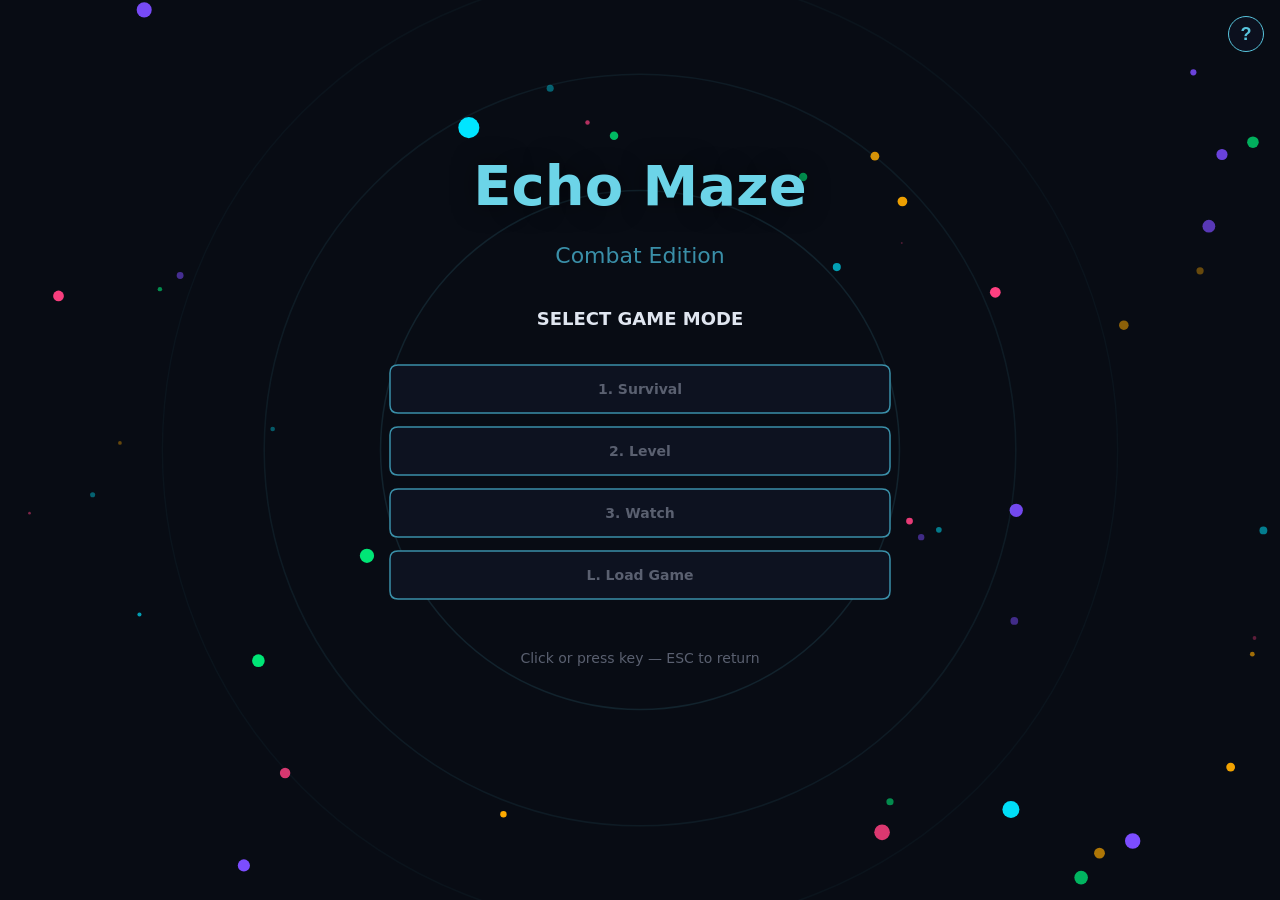
==== echo-maze/index.html @ 065cedd4 "Add Echo Maze: Browser Edition game" ====
<!DOCTYPE html>
<html lang="en">
<head>
  <meta charset="UTF-8">
  <meta name="viewport" content="width=device-width, initial-scale=1.0">
  <title>Echo Maze: Browser Edition</title>
  <link rel="stylesheet" href="styles.css">
</head>
<body>
  <div id="game-container">
    <canvas id="game-canvas"></canvas>
  </div>

  <!-- Help Button -->
  <button id="help-btn" title="功能介绍">?</button>

  <!-- Help Modal -->
  <div id="help-overlay">
    <div id="help-modal">
      <div id="help-header">
        <span>🎮 游戏功能</span>
        <button id="help-close">&times;</button>
      </div>
      <div id="help-body">
        <div class="help-section">
          <div class="help-title">▸ 游戏模式</div>
          <div class="help-text">
            <span class="key">1</span> Survival — 生存模式，无限迷宫杀敌<br>
            <span class="key">2</span> Level — 关卡模式，到达金色目标点获胜<br>
            <span class="key">3</span> Watch — AI 自动观战
          </div>
        </div>

        <div class="help-section">
          <div class="help-title">▸ 操作键位</div>
          <div class="help-text">
            <span class="key">W A S D</span> 移动<br>
            <span class="key">Space</span> 声呐脉冲（照亮周围地图）<br>
            <span class="key">Shift</span> 冲刺（可撞破墙壁）<br>
            <span class="key">N</span> 射击（弹射子弹）<br>
            <span class="key">S</span> 保存存档 · <span class="key">L</span> 读取存档<br>
            <span class="key">ESC</span> 返回菜单<br>
            <span class="key">R</span> 死亡/胜利后返回菜单
          </div>
        </div>

        <div class="help-section">
          <div class="help-title">▸ 特殊道具 <span class="help-note">（拾取后按压对应数字键使用）</span></div>
          <div class="help-text">
            <span class="key" style="background:#00bfff33;border-color:#00bfff">1</span>
            <span style="color:#00bfff">护盾 Shield</span> — 激活后 3~5 秒内碰触敌人即消灭<br>
            <span class="key" style="background:#ff880033;border-color:#ff8800">2</span>
            <span style="color:#ff8800">散射 Scatter</span> — 前 2 发子弹分裂为 6 颗，第 3 发碰壁散射<br>
            <span class="key" style="background:#ffdd0033;border-color:#ffdd00">3</span>
            <span style="color:#ffdd00">加速 Boost</span> — 2 秒内 Shift 提速 +40%，能耗减半<br>
            <span class="key" style="background:#cc44ff33;border-color:#cc44ff">4</span>
            <span style="color:#cc44ff">传送 Teleport</span> — 随机传送到地图任意位置（附赠声呐）
          </div>
        </div>

        <div class="help-section">
          <div class="help-title">▸ 难度与开关</div>
          <div class="help-text">
            <span style="color:#4fe34f">Easy</span> / <span style="color:#ffdd00">Normal</span> / <span style="color:#ff3b4a">Hard</span> — 影响敌人速度、视野衰减、道具掉落率<br>
            <span style="color:#58c4dd">Bright Mode</span> — 全地图常亮视野<br>
            <span style="color:#58c4dd">God Mode</span> — 无限能量、免费声呐/冲刺
          </div>
        </div>

        <div class="help-section" style="border-top:1px solid #1e2640;padding-top:10px;margin-top:6px">
          <div class="help-text" style="color:#5a6070;font-size:12px">
            道具通过地图随机刷新或击杀敌人掉落获取<br>
            每种道具最多持有一个，拾取同种会替换
          </div>
        </div>
      </div>
    </div>
  </div>

  <script src="game.js"></script>
</body>
</html>
---- echo-maze/styles.css ----
html, body {
  margin: 0;
  padding: 0;
  height: 100%;
  background: #0a0a1a;
  color: #eefaff;
  font-family: Inter, system-ui, sans-serif;
  overflow: hidden;
}
#game-container {
  position: relative;
  width: 100%;
  height: 100%;
}
canvas {
  width: 100%;
  height: 100%;
  display: block;
  background: #050608;
}

/* ─── Help Button ─── */
#help-btn {
  position: fixed;
  top: 16px;
  right: 16px;
  width: 36px;
  height: 36px;
  border-radius: 50%;
  border: 1.5px solid #58c4dd;
  background: rgba(13, 18, 32, 0.85);
  color: #58c4dd;
  font-size: 18px;
  font-weight: bold;
  cursor: pointer;
  z-index: 100;
  transition: background 0.2s, box-shadow 0.2s;
}
#help-btn:hover {
  background: rgba(88, 196, 221, 0.15);
  box-shadow: 0 0 12px rgba(88, 196, 221, 0.3);
}

/* ─── Help Modal ─── */
#help-overlay {
  position: fixed;
  inset: 0;
  background: rgba(0, 0, 0, 0.65);
  z-index: 200;
  display: none;
  align-items: center;
  justify-content: center;
}
#help-overlay.show {
  display: flex;
}

#help-modal {
  width: min(520px, 90vw);
  max-height: 82vh;
  background: #0d1220;
  border: 1px solid #1e2640;
  border-radius: 12px;
  box-shadow: 0 12px 48px rgba(0, 0, 0, 0.6);
  overflow: hidden;
  animation: modalIn 0.2s ease-out;
}
@keyframes modalIn {
  from { opacity: 0; transform: translateY(-16px) scale(0.96); }
  to   { opacity: 1; transform: translateY(0) scale(1); }
}

#help-header {
  display: flex;
  justify-content: space-between;
  align-items: center;
  padding: 14px 20px;
  border-bottom: 1px solid #1e2640;
  font-size: 18px;
  font-weight: bold;
  color: #6cd4e8;
}

#help-close {
  width: 30px;
  height: 30px;
  border-radius: 6px;
  border: none;
  background: transparent;
  color: #5a6070;
  font-size: 22px;
  cursor: pointer;
  transition: color 0.15s, background 0.15s;
  line-height: 1;
}
#help-close:hover {
  color: #e0e6f0;
  background: rgba(255,255,255,0.06);
}

#help-body {
  padding: 14px 20px 20px;
  overflow-y: auto;
  max-height: calc(82vh - 56px);
}

.help-section {
  margin-bottom: 12px;
}
.help-title {
  font-size: 14px;
  font-weight: bold;
  color: #58c4dd;
  margin-bottom: 4px;
}
.help-note {
  font-weight: normal;
  font-size: 12px;
  color: #5a6070;
}
.help-text {
  font-size: 13px;
  color: #b0b8c8;
  line-height: 1.75;
}

.key {
  display: inline-block;
  min-width: 18px;
  padding: 0 5px;
  margin: 0 1px;
  border-radius: 4px;
  border: 1px solid #3a8fa8;
  background: rgba(88,196,221,0.1);
  color: #58c4dd;
  font-size: 11px;
  font-weight: bold;
  text-align: center;
  line-height: 1.5;
  vertical-align: 1px;
}
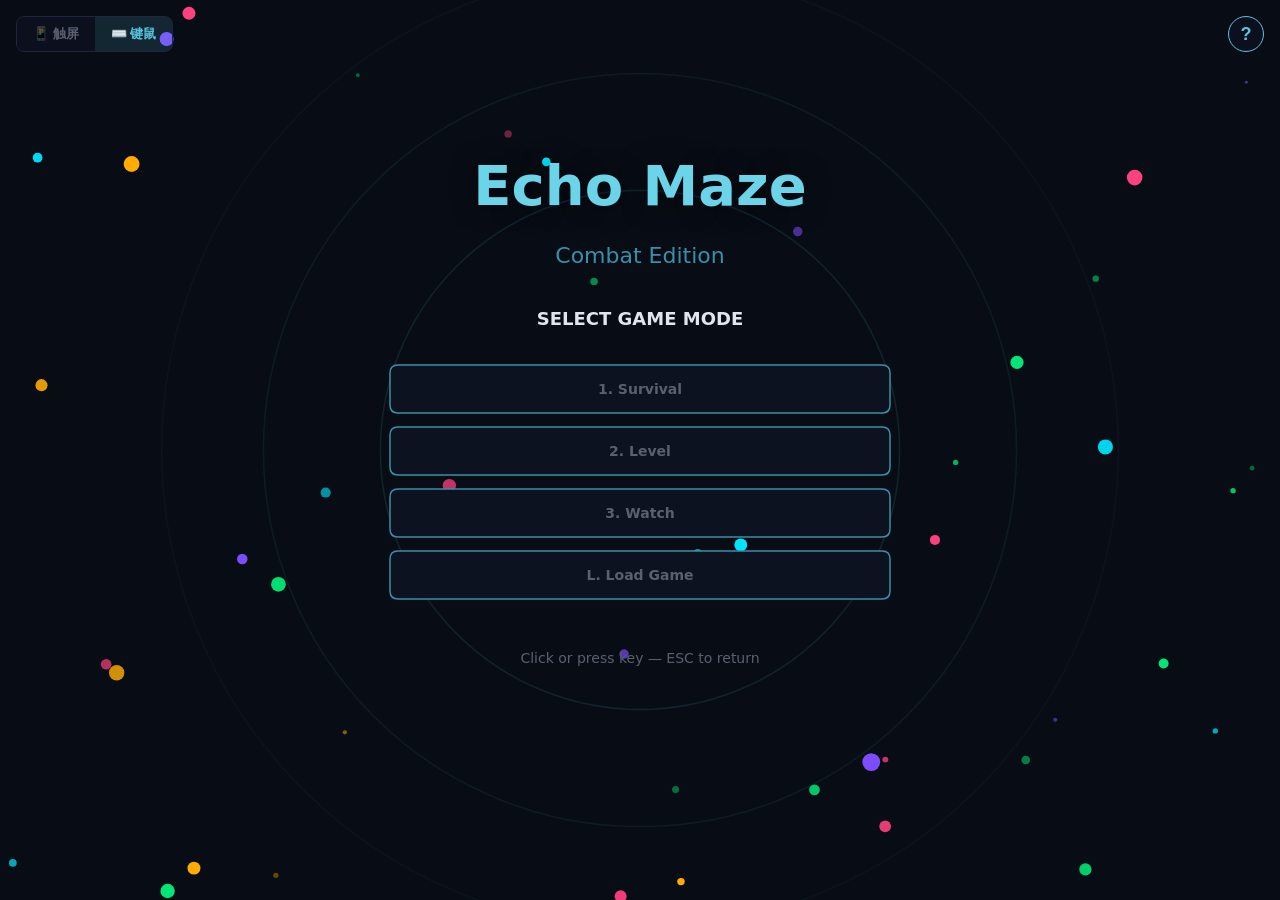
==== commit fcdb2dcc: "EchoMazeWeb: mobile touch controls, joystick, landscape prompt" ====
--- a/echo-maze/index.html
+++ b/echo-maze/index.html
@@ -2,7 +2,7 @@
 <html lang="en">
 <head>
   <meta charset="UTF-8">
-  <meta name="viewport" content="width=device-width, initial-scale=1.0">
+  <meta name="viewport" content="width=device-width, initial-scale=1.0, maximum-scale=1.0, user-scalable=no">
   <title>Echo Maze: Browser Edition</title>
   <link rel="stylesheet" href="styles.css">
 </head>
@@ -10,6 +10,22 @@
   <div id="game-container">
     <canvas id="game-canvas"></canvas>
   </div>
+
+  <!-- Portrait lock overlay (shown in touch mode when phone is portrait) -->
+  <div id="rotate-overlay">
+    <div id="rotate-icon">🔄</div>
+    <div id="rotate-text">请旋转手机至横屏模式</div>
+    <button id="rotate-dismiss">我知道了，继续竖屏</button>
+  </div>
+
+  <!-- Control Mode Switcher (menu top-left) -->
+  <div id="control-switcher">
+    <button class="mode-btn active" data-mode="touch">📱 触屏</button>
+    <button class="mode-btn" data-mode="keyboard">⌨️ 键鼠</button>
+  </div>
+
+  <!-- In-game control toggle (shown during play) -->
+  <button id="ingame-ctrl-toggle" title="切换操控模式"></button>
 
   <!-- Help Button -->
   <button id="help-btn" title="功能介绍">?</button>
--- a/echo-maze/styles.css
+++ b/echo-maze/styles.css
@@ -6,6 +6,10 @@
   color: #eefaff;
   font-family: Inter, system-ui, sans-serif;
   overflow: hidden;
+  touch-action: none;
+  -webkit-touch-callout: none;
+  -webkit-user-select: none;
+  user-select: none;
 }
 #game-container {
   position: relative;
@@ -17,6 +21,103 @@
   height: 100%;
   display: block;
   background: #050608;
+  touch-action: none;
+}
+
+/* ─── Rotate Overlay ─── */
+#rotate-overlay {
+  position: fixed;
+  inset: 0;
+  background: rgba(0, 0, 0, 0.85);
+  z-index: 500;
+  display: none;
+  flex-direction: column;
+  align-items: center;
+  justify-content: center;
+  gap: 16px;
+}
+#rotate-overlay.show {
+  display: flex;
+}
+#rotate-icon {
+  font-size: 64px;
+  animation: rotateHint 2s ease-in-out infinite;
+}
+@keyframes rotateHint {
+  0%, 100% { transform: rotate(0deg); }
+  50% { transform: rotate(90deg); }
+}
+#rotate-text {
+  font-size: 20px;
+  color: #58c4dd;
+  font-weight: bold;
+}
+#rotate-dismiss {
+  margin-top: 12px;
+  padding: 10px 24px;
+  border-radius: 8px;
+  border: 1px solid #3a8fa8;
+  background: rgba(88, 196, 221, 0.1);
+  color: #58c4dd;
+  font-size: 14px;
+  cursor: pointer;
+  transition: background 0.2s;
+}
+#rotate-dismiss:hover, #rotate-dismiss:active {
+  background: rgba(88, 196, 221, 0.2);
+}
+
+/* ─── Control Mode Switcher (menu top-left) ─── */
+#control-switcher {
+  position: fixed;
+  top: 16px;
+  left: 16px;
+  display: flex;
+  gap: 0;
+  z-index: 100;
+  border-radius: 8px;
+  overflow: hidden;
+  border: 1px solid #1e2640;
+}
+#control-switcher .mode-btn {
+  padding: 8px 16px;
+  border: none;
+  background: rgba(13, 18, 32, 0.85);
+  color: #5a6070;
+  font-size: 13px;
+  font-weight: bold;
+  cursor: pointer;
+  transition: background 0.2s, color 0.2s;
+}
+#control-switcher .mode-btn.active {
+  background: rgba(88, 196, 221, 0.15);
+  color: #58c4dd;
+}
+#control-switcher .mode-btn:active {
+  background: rgba(88, 196, 221, 0.25);
+}
+
+/* ─── In-game toggle button (top-left during play) ─── */
+#ingame-ctrl-toggle {
+  position: fixed;
+  top: 16px;
+  left: 16px;
+  width: 36px;
+  height: 36px;
+  border-radius: 50%;
+  border: 1.5px solid #3a8fa8;
+  background: rgba(13, 18, 32, 0.7);
+  color: #58c4dd;
+  font-size: 18px;
+  cursor: pointer;
+  z-index: 100;
+  display: none;
+  align-items: center;
+  justify-content: center;
+  transition: background 0.2s;
+}
+#ingame-ctrl-toggle:active {
+  background: rgba(88, 196, 221, 0.2);
 }
 
 /* ─── Help Button ─── */
@@ -56,7 +157,7 @@
 }
 
 #help-modal {
-  width: min(520px, 90vw);
+  width: min(520px, 95vw);
   max-height: 82vh;
   background: #0d1220;
   border: 1px solid #1e2640;
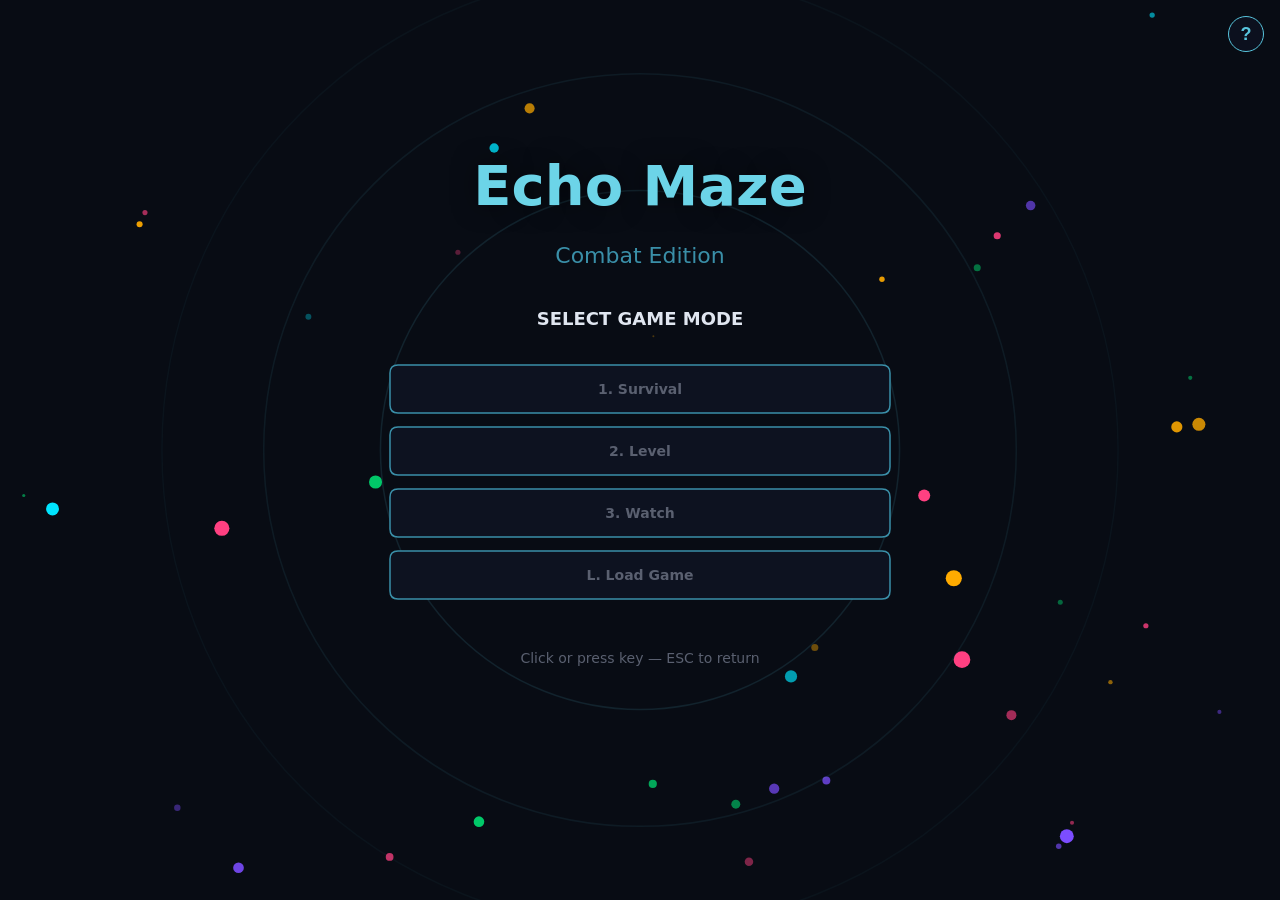
==== commit fe82ebf4: "rewrite: clean mobile touch controls — independent TouchControls class, zero game logic changes" ====
--- a/echo-maze/index.html
+++ b/echo-maze/index.html
@@ -10,22 +10,6 @@
   <div id="game-container">
     <canvas id="game-canvas"></canvas>
   </div>
-
-  <!-- Portrait lock overlay (shown in touch mode when phone is portrait) -->
-  <div id="rotate-overlay">
-    <div id="rotate-icon">🔄</div>
-    <div id="rotate-text">请旋转手机至横屏模式</div>
-    <button id="rotate-dismiss">我知道了，继续竖屏</button>
-  </div>
-
-  <!-- Control Mode Switcher (menu top-left) -->
-  <div id="control-switcher">
-    <button class="mode-btn active" data-mode="touch">📱 触屏</button>
-    <button class="mode-btn" data-mode="keyboard">⌨️ 键鼠</button>
-  </div>
-
-  <!-- In-game control toggle (shown during play) -->
-  <button id="ingame-ctrl-toggle" title="切换操控模式"></button>
 
   <!-- Help Button -->
   <button id="help-btn" title="功能介绍">?</button>
@@ -93,6 +77,8 @@
     </div>
   </div>
 
+  <div id="rotate-overlay"><div id="rotate-icon">🔄</div><div id="rotate-text">请旋转手机至横屏模式</div><button id="rotate-dismiss">我知道了，继续竖屏</button></div>
+  <button id="ctrl-toggle-btn" title="切换操控">📱</button>
   <script src="game.js"></script>
 </body>
-</html>
+</html>
--- a/echo-maze/styles.css
+++ b/echo-maze/styles.css
@@ -6,10 +6,6 @@
   color: #eefaff;
   font-family: Inter, system-ui, sans-serif;
   overflow: hidden;
-  touch-action: none;
-  -webkit-touch-callout: none;
-  -webkit-user-select: none;
-  user-select: none;
 }
 #game-container {
   position: relative;
@@ -21,103 +17,6 @@
   height: 100%;
   display: block;
   background: #050608;
-  touch-action: none;
-}
-
-/* ─── Rotate Overlay ─── */
-#rotate-overlay {
-  position: fixed;
-  inset: 0;
-  background: rgba(0, 0, 0, 0.85);
-  z-index: 500;
-  display: none;
-  flex-direction: column;
-  align-items: center;
-  justify-content: center;
-  gap: 16px;
-}
-#rotate-overlay.show {
-  display: flex;
-}
-#rotate-icon {
-  font-size: 64px;
-  animation: rotateHint 2s ease-in-out infinite;
-}
-@keyframes rotateHint {
-  0%, 100% { transform: rotate(0deg); }
-  50% { transform: rotate(90deg); }
-}
-#rotate-text {
-  font-size: 20px;
-  color: #58c4dd;
-  font-weight: bold;
-}
-#rotate-dismiss {
-  margin-top: 12px;
-  padding: 10px 24px;
-  border-radius: 8px;
-  border: 1px solid #3a8fa8;
-  background: rgba(88, 196, 221, 0.1);
-  color: #58c4dd;
-  font-size: 14px;
-  cursor: pointer;
-  transition: background 0.2s;
-}
-#rotate-dismiss:hover, #rotate-dismiss:active {
-  background: rgba(88, 196, 221, 0.2);
-}
-
-/* ─── Control Mode Switcher (menu top-left) ─── */
-#control-switcher {
-  position: fixed;
-  top: 16px;
-  left: 16px;
-  display: flex;
-  gap: 0;
-  z-index: 100;
-  border-radius: 8px;
-  overflow: hidden;
-  border: 1px solid #1e2640;
-}
-#control-switcher .mode-btn {
-  padding: 8px 16px;
-  border: none;
-  background: rgba(13, 18, 32, 0.85);
-  color: #5a6070;
-  font-size: 13px;
-  font-weight: bold;
-  cursor: pointer;
-  transition: background 0.2s, color 0.2s;
-}
-#control-switcher .mode-btn.active {
-  background: rgba(88, 196, 221, 0.15);
-  color: #58c4dd;
-}
-#control-switcher .mode-btn:active {
-  background: rgba(88, 196, 221, 0.25);
-}
-
-/* ─── In-game toggle button (top-left during play) ─── */
-#ingame-ctrl-toggle {
-  position: fixed;
-  top: 16px;
-  left: 16px;
-  width: 36px;
-  height: 36px;
-  border-radius: 50%;
-  border: 1.5px solid #3a8fa8;
-  background: rgba(13, 18, 32, 0.7);
-  color: #58c4dd;
-  font-size: 18px;
-  cursor: pointer;
-  z-index: 100;
-  display: none;
-  align-items: center;
-  justify-content: center;
-  transition: background 0.2s;
-}
-#ingame-ctrl-toggle:active {
-  background: rgba(88, 196, 221, 0.2);
 }
 
 /* ─── Help Button ─── */
@@ -157,7 +56,7 @@
 }
 
 #help-modal {
-  width: min(520px, 95vw);
+  width: min(520px, 90vw);
   max-height: 82vh;
   background: #0d1220;
   border: 1px solid #1e2640;
@@ -240,3 +139,28 @@
   line-height: 1.5;
   vertical-align: 1px;
 }
+
+/* ─── Mobile additions ─── */
+html, body { touch-action: none; -webkit-touch-callout: none; -webkit-user-select: none; user-select: none; }
+canvas { touch-action: none; }
+
+#rotate-overlay {
+  position: fixed; inset: 0; background: rgba(0,0,0,0.85); z-index: 500;
+  display: none; flex-direction: column; align-items: center; justify-content: center; gap: 16px;
+}
+#rotate-overlay.show { display: flex; }
+#rotate-icon { font-size: 64px; animation: rotateHint 2s ease-in-out infinite; }
+@keyframes rotateHint { 0%,100% { transform: rotate(0deg); } 50% { transform: rotate(90deg); } }
+#rotate-text { font-size: 20px; color: #58c4dd; font-weight: bold; }
+#rotate-dismiss { margin-top: 12px; padding: 10px 24px; border-radius: 8px; border: 1px solid #3a8fa8; background: rgba(88,196,221,0.1); color: #58c4dd; font-size: 14px; cursor: pointer; }
+#rotate-dismiss:active { background: rgba(88,196,221,0.2); }
+
+#ctrl-toggle-btn {
+  position: fixed; top: 16px; left: 16px;
+  width: 36px; height: 36px; border-radius: 50%;
+  border: 1.5px solid #3a8fa8; background: rgba(13,18,32,0.7);
+  color: #58c4dd; font-size: 16px; cursor: pointer; z-index: 100;
+  display: none; align-items: center; justify-content: center;
+}
+#ctrl-toggle-btn.show { display: flex; }
+#ctrl-toggle-btn:active { background: rgba(88,196,221,0.2); }
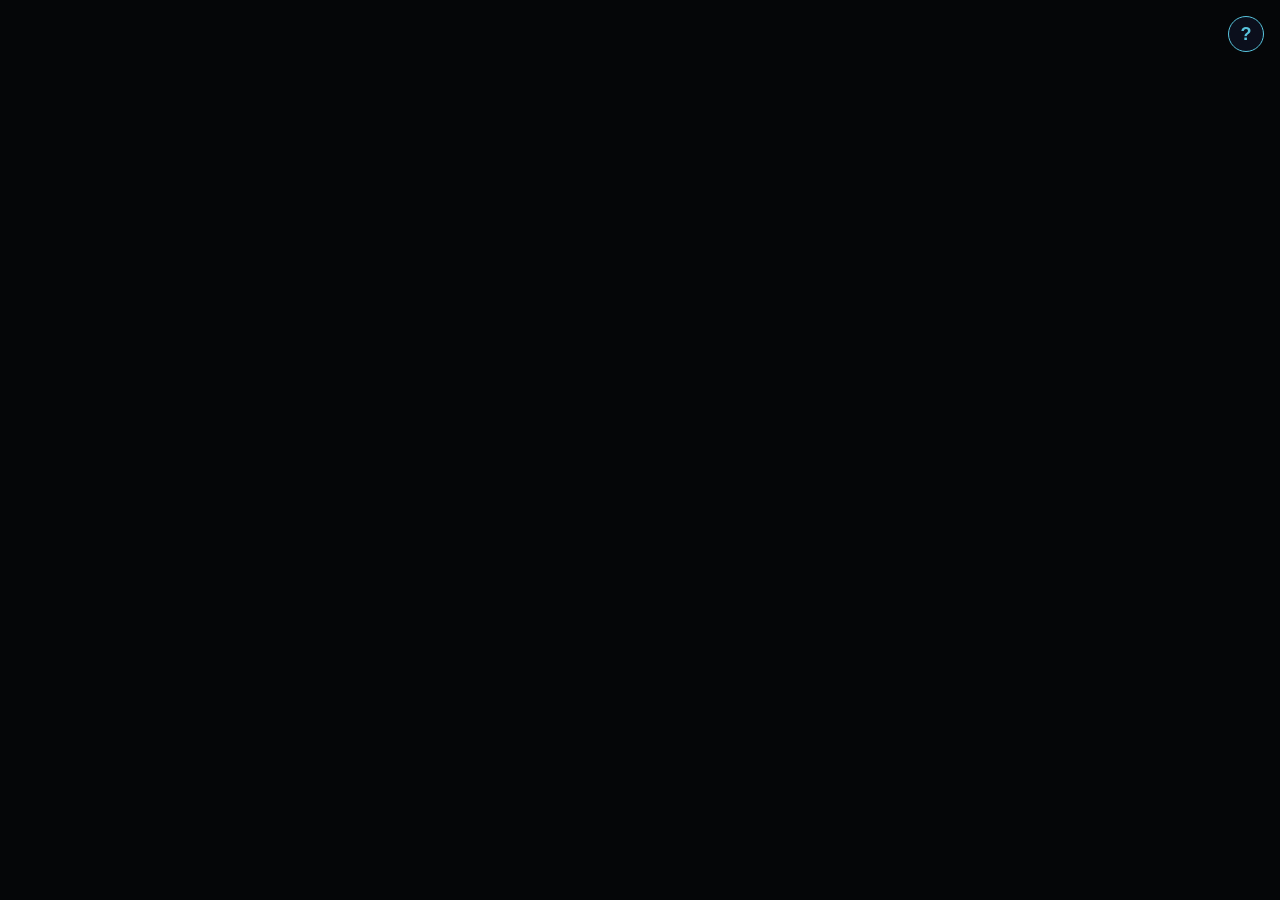
==== commit 5f7c7802: "sync: friend's version with dynamic button sizing" ====
--- a/echo-maze/index.html
+++ b/echo-maze/index.html
@@ -2,13 +2,44 @@
 <html lang="en">
 <head>
   <meta charset="UTF-8">
-  <meta name="viewport" content="width=device-width, initial-scale=1.0, maximum-scale=1.0, user-scalable=no">
+  <meta name="viewport" content="width=device-width, initial-scale=1.0, maximum-scale=1.0, user-scalable=no, viewport-fit=cover">
+  <meta name="apple-mobile-web-app-capable" content="yes">
+  <meta name="apple-mobile-web-app-status-bar-style" content="black-translucent">
+  <meta name="theme-color" content="#080c14">
   <title>Echo Maze: Browser Edition</title>
   <link rel="stylesheet" href="styles.css">
 </head>
 <body>
   <div id="game-container">
     <canvas id="game-canvas"></canvas>
+  </div>
+
+  <!-- Touch Controls Overlay (hidden on desktop) -->
+  <div id="touch-controls">
+    <!-- Virtual Joystick -->
+    <div id="joystick-zone">
+      <div id="joystick-base">
+        <div id="joystick-thumb"></div>
+      </div>
+    </div>
+
+    <!-- Action Buttons (right side) -->
+    <div id="action-buttons">
+      <button class="touch-btn touch-btn-ping" data-action="ping" title="Sonar">PING</button>
+      <button class="touch-btn touch-btn-dash" data-action="dash" title="Dash">DASH</button>
+      <button class="touch-btn touch-btn-shoot" data-action="shoot" title="Shoot">🔫</button>
+    </div>
+
+    <!-- Item Buttons (bottom right) -->
+    <div id="item-buttons">
+      <button class="touch-item-btn" data-item="shield" title="Shield">🛡️</button>
+      <button class="touch-item-btn" data-item="scatter" title="Scatter">💥</button>
+      <button class="touch-item-btn" data-item="boost" title="Boost">⚡</button>
+      <button class="touch-item-btn" data-item="teleport" title="Teleport">🌀</button>
+    </div>
+
+    <!-- Pause Button (top-left, touch-friendly) -->
+    <button id="touch-pause-btn" title="Pause">⏸</button>
   </div>
 
   <!-- Help Button -->
@@ -77,8 +108,7 @@
     </div>
   </div>
 
-  <div id="rotate-overlay"><div id="rotate-icon">🔄</div><div id="rotate-text">请旋转手机至横屏模式</div><button id="rotate-dismiss">我知道了，继续竖屏</button></div>
-  <button id="ctrl-toggle-btn" title="切换操控">📱</button>
+  <script src="touchInput.js"></script>
   <script src="game.js"></script>
 </body>
 </html>
--- a/echo-maze/styles.css
+++ b/echo-maze/styles.css
@@ -140,27 +140,230 @@
   vertical-align: 1px;
 }
 
-/* ─── Mobile additions ─── */
-html, body { touch-action: none; -webkit-touch-callout: none; -webkit-user-select: none; user-select: none; }
-canvas { touch-action: none; }
-
-#rotate-overlay {
-  position: fixed; inset: 0; background: rgba(0,0,0,0.85); z-index: 500;
-  display: none; flex-direction: column; align-items: center; justify-content: center; gap: 16px;
-}
-#rotate-overlay.show { display: flex; }
-#rotate-icon { font-size: 64px; animation: rotateHint 2s ease-in-out infinite; }
-@keyframes rotateHint { 0%,100% { transform: rotate(0deg); } 50% { transform: rotate(90deg); } }
-#rotate-text { font-size: 20px; color: #58c4dd; font-weight: bold; }
-#rotate-dismiss { margin-top: 12px; padding: 10px 24px; border-radius: 8px; border: 1px solid #3a8fa8; background: rgba(88,196,221,0.1); color: #58c4dd; font-size: 14px; cursor: pointer; }
-#rotate-dismiss:active { background: rgba(88,196,221,0.2); }
-
-#ctrl-toggle-btn {
-  position: fixed; top: 16px; left: 16px;
-  width: 36px; height: 36px; border-radius: 50%;
-  border: 1.5px solid #3a8fa8; background: rgba(13,18,32,0.7);
-  color: #58c4dd; font-size: 16px; cursor: pointer; z-index: 100;
-  display: none; align-items: center; justify-content: center;
-}
-#ctrl-toggle-btn.show { display: flex; }
-#ctrl-toggle-btn:active { background: rgba(88,196,221,0.2); }
+/* ═══════════════════════════════════════════════
+   Touch Controls — hidden on desktop by default
+   ═══════════════════════════════════════════════ */
+#touch-controls {
+  display: none; /* shown by JS on touch devices */
+  position: fixed;
+  inset: 0;
+  pointer-events: none;
+  z-index: 50;
+}
+#touch-controls > * {
+  pointer-events: auto;
+}
+
+/* ─── Virtual Joystick ─── */
+#joystick-zone {
+  position: fixed;
+  pointer-events: auto;
+  touch-action: none;
+  display: flex;
+  align-items: center;
+  justify-content: center;
+}
+#joystick-base {
+  --js-size: 140px;
+  width: var(--js-size);
+  height: var(--js-size);
+  border-radius: 50%;
+  background: radial-gradient(circle, rgba(88,196,221,0.08) 0%, rgba(13,18,32,0.55) 60%);
+  border: 2px solid rgba(88,196,221,0.25);
+  position: relative;
+  transition: border-color 0.2s, background 0.2s;
+}
+#joystick-base.active {
+  border-color: rgba(88,196,221,0.55);
+  background: radial-gradient(circle, rgba(88,196,221,0.14) 0%, rgba(13,18,32,0.7) 60%);
+}
+#joystick-thumb {
+  --thumb-size: 60px;
+  width: var(--thumb-size);
+  height: var(--thumb-size);
+  border-radius: 50%;
+  background: radial-gradient(circle at 45% 40%, rgba(0,229,255,0.5), rgba(0,180,210,0.3));
+  border: 2px solid rgba(0,229,255,0.45);
+  position: absolute;
+  top: 50%;
+  left: 50%;
+  transform: translate(-50%, -50%);
+  transition: width 0.15s, height 0.15s;
+  box-shadow: 0 0 18px rgba(0,229,255,0.2);
+  pointer-events: none;
+}
+#joystick-base.active #joystick-thumb {
+  box-shadow: 0 0 28px rgba(0,229,255,0.35);
+}
+
+/* ─── Action Buttons (right side) ─── */
+#action-buttons {
+  position: fixed;
+  display: flex;
+  flex-direction: column;
+  align-items: center;
+}
+.touch-btn {
+  border-radius: 50%;
+  border: 2px solid rgba(255,255,255,0.18);
+  background: rgba(13,18,32,0.7);
+  color: #e0e6f0;
+  font-weight: bold;
+  cursor: pointer;
+  user-select: none;
+  -webkit-user-select: none;
+  -webkit-tap-highlight-color: transparent;
+  transition: transform 0.08s, background 0.12s, border-color 0.12s, box-shadow 0.12s;
+  display: flex;
+  align-items: center;
+  justify-content: center;
+  touch-action: manipulation;
+}
+.touch-btn:active,
+.touch-btn.pressed {
+  transform: scale(0.88);
+  border-color: rgba(255,255,255,0.45);
+}
+.touch-btn-ping {
+  border-color: rgba(0,255,150,0.35);
+  color: #00ff96;
+}
+.touch-btn-ping.pressed {
+  background: rgba(0,255,150,0.2);
+  border-color: rgba(0,255,150,0.65);
+  box-shadow: 0 0 24px rgba(0,255,150,0.3);
+}
+.touch-btn-dash {
+  border-color: rgba(255,215,0,0.35);
+  color: #ffd700;
+}
+.touch-btn-dash.pressed {
+  background: rgba(255,215,0,0.2);
+  border-color: rgba(255,215,0,0.65);
+  box-shadow: 0 0 24px rgba(255,215,0,0.3);
+}
+.touch-btn-shoot {
+  border-color: rgba(255,255,150,0.35);
+  color: #ffff96;
+}
+.touch-btn-shoot.pressed {
+  background: rgba(255,255,150,0.2);
+  border-color: rgba(255,255,150,0.65);
+  box-shadow: 0 0 24px rgba(255,255,150,0.3);
+}
+
+/* ─── Item Buttons (bottom right) ─── */
+#item-buttons {
+  position: fixed;
+  display: flex;
+  flex-direction: column;
+  align-items: center;
+}
+.touch-item-btn {
+  border-radius: 50%;
+  border: 2px solid rgba(255,255,255,0.1);
+  background: rgba(13,18,32,0.6);
+  cursor: pointer;
+  user-select: none;
+  -webkit-user-select: none;
+  -webkit-tap-highlight-color: transparent;
+  transition: transform 0.08s, background 0.12s, border-color 0.12s, box-shadow 0.12s;
+  display: flex;
+  align-items: center;
+  justify-content: center;
+  touch-action: manipulation;
+  opacity: 0.4;
+}
+.touch-item-btn:active {
+  transform: scale(0.85);
+}
+.touch-item-btn.has-item {
+  opacity: 1;
+  border-color: rgba(88,196,221,0.4);
+  background: rgba(13,18,32,0.75);
+}
+.touch-item-btn.item-active {
+  border-color: rgba(255,255,255,0.6);
+  box-shadow: 0 0 18px currentColor;
+  opacity: 1;
+}
+/* Per-item active colors (applied via data-item) */
+.touch-item-btn[data-item="shield"].item-active {
+  border-color: rgba(0,191,255,0.7);
+  background: rgba(0,191,255,0.18);
+  box-shadow: 0 0 20px rgba(0,191,255,0.4);
+}
+.touch-item-btn[data-item="scatter"].item-active {
+  border-color: rgba(255,136,0,0.7);
+  background: rgba(255,136,0,0.18);
+  box-shadow: 0 0 20px rgba(255,136,0,0.4);
+}
+.touch-item-btn[data-item="boost"].item-active {
+  border-color: rgba(255,221,0,0.7);
+  background: rgba(255,221,0,0.18);
+  box-shadow: 0 0 20px rgba(255,221,0,0.4);
+}
+.touch-item-btn[data-item="teleport"].item-active {
+  border-color: rgba(204,68,255,0.7);
+  background: rgba(204,68,255,0.18);
+  box-shadow: 0 0 20px rgba(204,68,255,0.4);
+}
+
+/* ─── Pause Button (top-left) ─── */
+#touch-pause-btn {
+  position: fixed;
+  border-radius: 50%;
+  border: 1.5px solid rgba(255,255,255,0.2);
+  background: rgba(13,18,32,0.65);
+  color: #e0e6f0;
+  cursor: pointer;
+  user-select: none;
+  -webkit-user-select: none;
+  -webkit-tap-highlight-color: transparent;
+  transition: background 0.12s, border-color 0.12s, transform 0.08s;
+  display: flex;
+  align-items: center;
+  justify-content: center;
+  z-index: 55;
+  touch-action: manipulation;
+}
+#touch-pause-btn:active {
+  background: rgba(88,196,221,0.15);
+  border-color: rgba(88,196,221,0.5);
+  transform: scale(0.9);
+}
+
+/* ─── Screen Size Adaptations (JS handles sizing/positioning) ─── */
+/* These only add CSS-level tweaks that JS doesn't touch */
+
+/* Very small screens — tighten up gaps */
+@media (max-height: 380px) and (orientation: landscape) {
+  #action-buttons { gap: 3px !important; }
+  .touch-btn { border-width: 1.5px; }
+  #joystick-base { border-width: 1.5px; }
+}
+
+/* Tablets — slightly thicker borders for visibility */
+@media (min-width: 768px) and (max-width: 1024px) {
+  .touch-btn { border-width: 2.5px; }
+  #joystick-base { border-width: 2.5px; }
+}
+
+/* Very large screens (desktop monitors with touch) */
+@media (min-width: 1200px) {
+  .touch-btn { border-width: 2px; }
+  #joystick-base { border-width: 2px; }
+}
+
+/* Prevent text selection / long-press menus on game elements */
+#game-canvas,
+#joystick-zone,
+#action-buttons,
+#item-buttons,
+#touch-pause-btn,
+.touch-btn,
+.touch-item-btn {
+  -webkit-touch-callout: none;
+  -webkit-user-select: none;
+  user-select: none;
+}
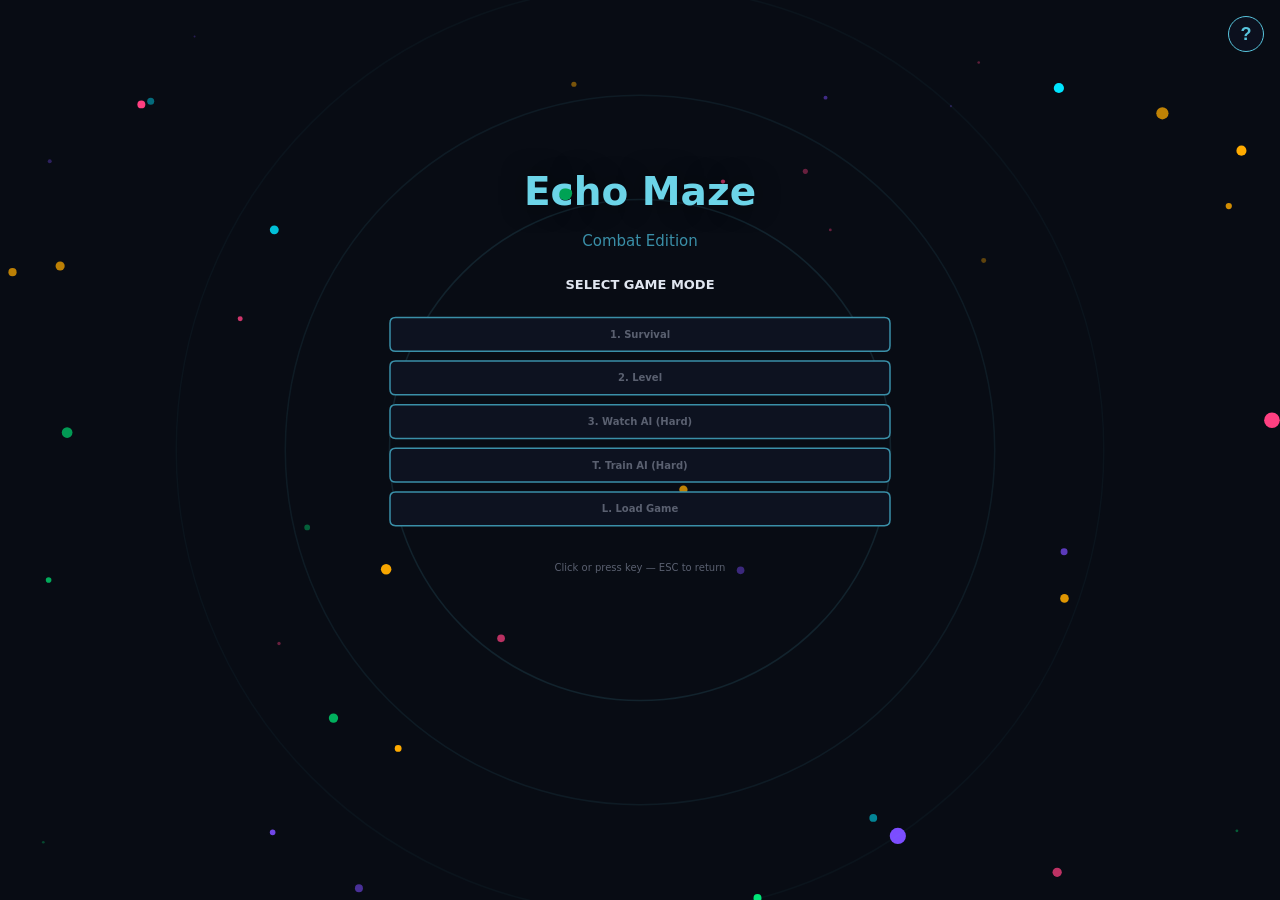
==== commit 3eb631bc: "fix: fresh download from friend's repo + dynamic button sizing" ====
--- a/echo-maze/index.html
+++ b/echo-maze/index.html
@@ -111,4 +111,4 @@
   <script src="touchInput.js"></script>
   <script src="game.js"></script>
 </body>
-</html>+</html>
--- a/echo-maze/styles.css
+++ b/echo-maze/styles.css
@@ -334,8 +334,6 @@
 }
 
 /* ─── Screen Size Adaptations (JS handles sizing/positioning) ─── */
-/* These only add CSS-level tweaks that JS doesn't touch */
-
 /* Very small screens — tighten up gaps */
 @media (max-height: 380px) and (orientation: landscape) {
   #action-buttons { gap: 3px !important; }
@@ -366,4 +364,4 @@
   -webkit-touch-callout: none;
   -webkit-user-select: none;
   user-select: none;
-}+}
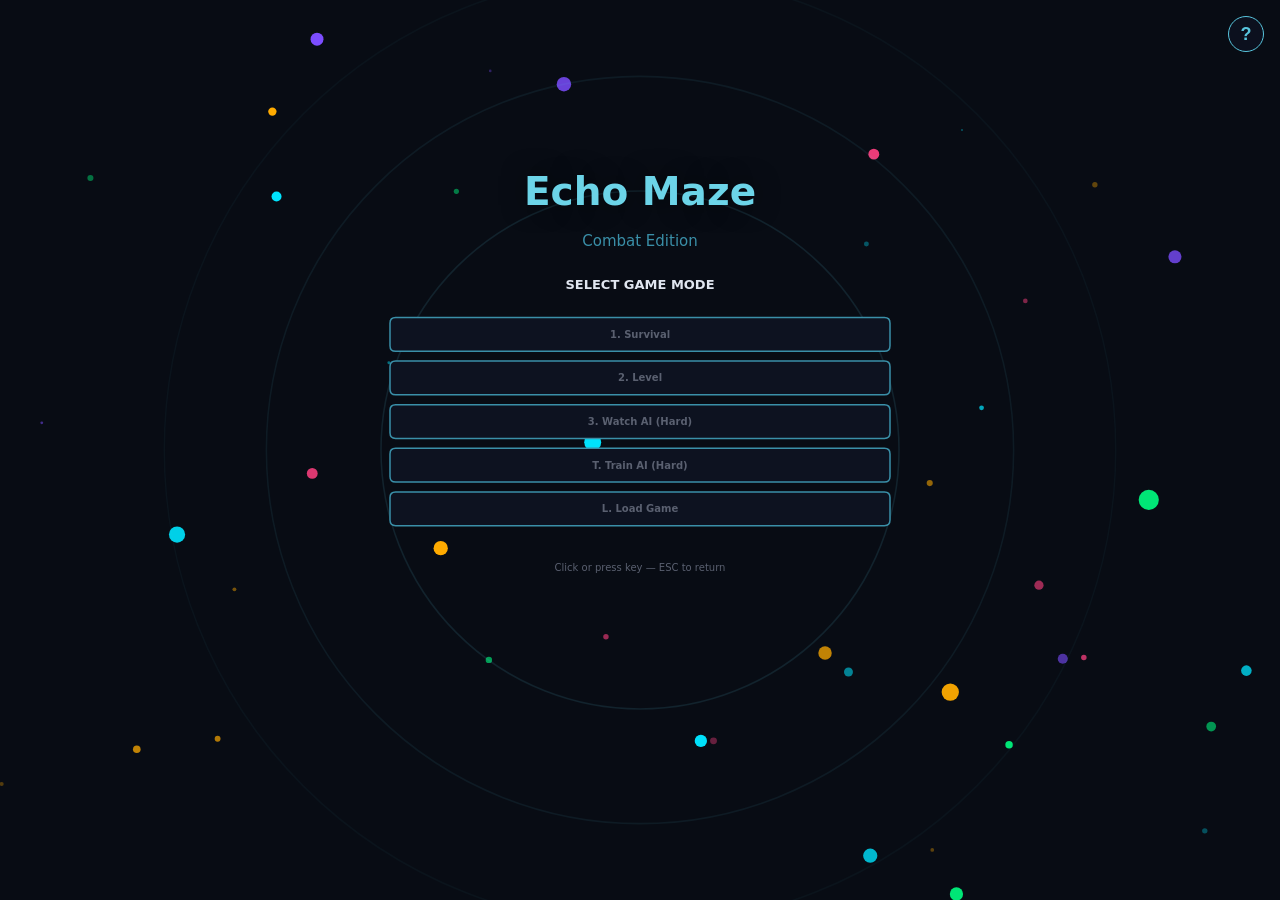
==== commit fbc3105a: "修正：游戏文件放入echo-maze子目录 + 删除临时文本文档" ====
--- a/echo-maze/index.html
+++ b/echo-maze/index.html
@@ -40,6 +40,8 @@
 
     <!-- Pause Button (top-left, touch-friendly) -->
     <button id="touch-pause-btn" title="Pause">⏸</button>
+    <!-- Back Button (menu navigation, hidden during gameplay) -->
+    <button id="touch-back-btn" title="返回">←</button>
   </div>
 
   <!-- Help Button -->
--- a/echo-maze/styles.css
+++ b/echo-maze/styles.css
@@ -199,7 +199,7 @@
 /* ─── Action Buttons (right side) ─── */
 #action-buttons {
   position: fixed;
-  display: flex;
+  display: none;
   flex-direction: column;
   align-items: center;
 }
@@ -255,7 +255,7 @@
 /* ─── Item Buttons (bottom right) ─── */
 #item-buttons {
   position: fixed;
-  display: flex;
+  display: none;
   flex-direction: column;
   align-items: center;
 }
@@ -321,13 +321,37 @@
   -webkit-user-select: none;
   -webkit-tap-highlight-color: transparent;
   transition: background 0.12s, border-color 0.12s, transform 0.08s;
-  display: flex;
+  display: none;
   align-items: center;
   justify-content: center;
   z-index: 55;
   touch-action: manipulation;
 }
 #touch-pause-btn:active {
+  background: rgba(88,196,221,0.15);
+  border-color: rgba(88,196,221,0.5);
+  transform: scale(0.9);
+}
+
+/* ─── Back Button (menu only) ─── */
+#touch-back-btn {
+  position: fixed;
+  border-radius: 50%;
+  border: 1.5px solid rgba(255,255,255,0.2);
+  background: rgba(13,18,32,0.65);
+  color: #e0e6f0;
+  cursor: pointer;
+  user-select: none;
+  -webkit-user-select: none;
+  -webkit-tap-highlight-color: transparent;
+  transition: background 0.12s, border-color 0.12s, transform 0.08s;
+  display: none;
+  align-items: center;
+  justify-content: center;
+  z-index: 55;
+  touch-action: manipulation;
+}
+#touch-back-btn:active {
   background: rgba(88,196,221,0.15);
   border-color: rgba(88,196,221,0.5);
   transform: scale(0.9);
